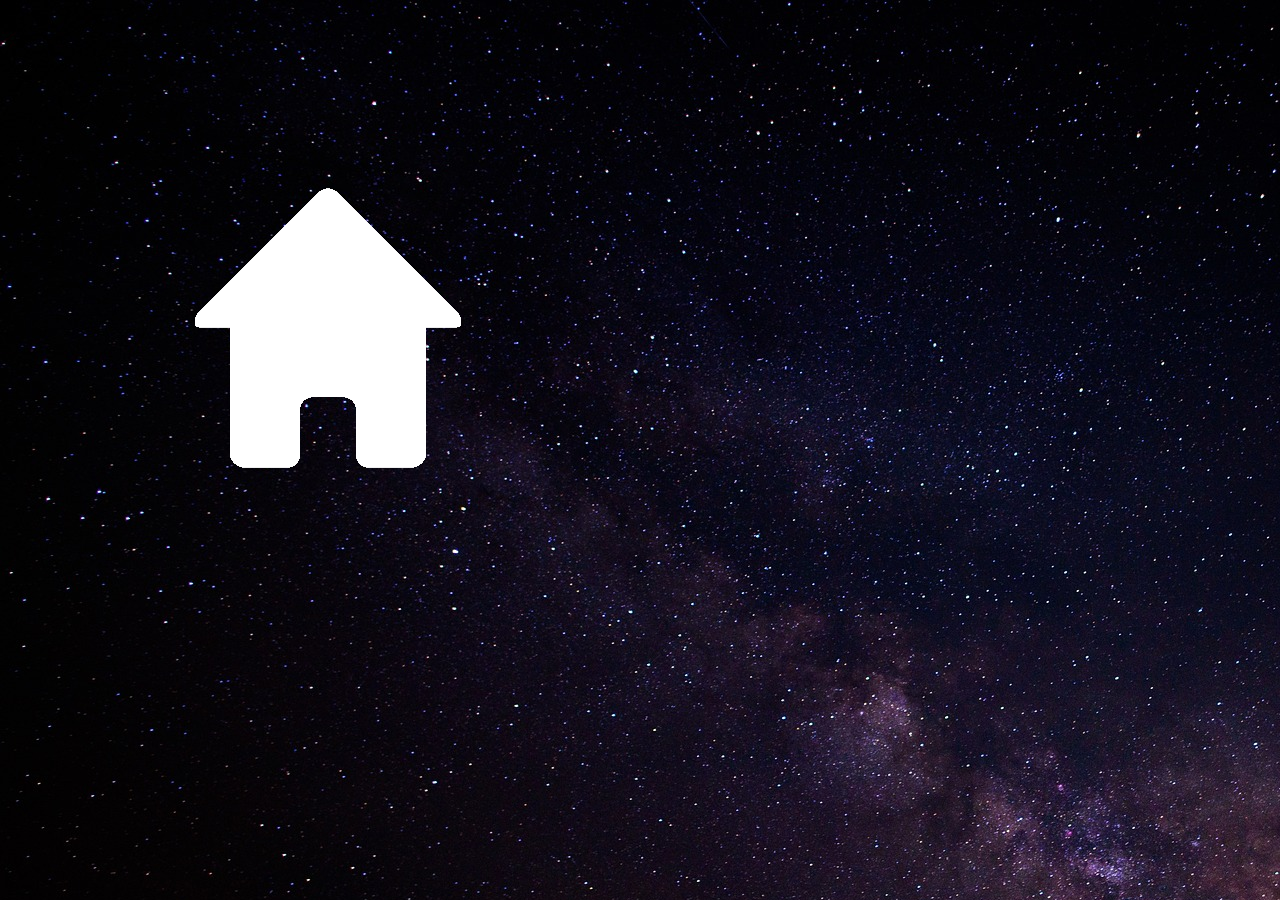
==== members.html @ c080bdeb "홈페이지 작업" ====
<!DOCTYPE html>
<html lang="en">
<head>
    <meta charset="UTF-8">
    <meta name="viewport" content="width=device-width, initial-scale=1.0">
    <title>회원목록</title>
    <link rel="stylesheet" href="css/members.css">
</head>
<body>
    <div id="home_bt">
        <a href="index.html"><img src="images/home.png"></a>
    </div>
</body>
</html>
---- css/members.css ----
html {
    background-image: url("../images/background_space.jpg");
}
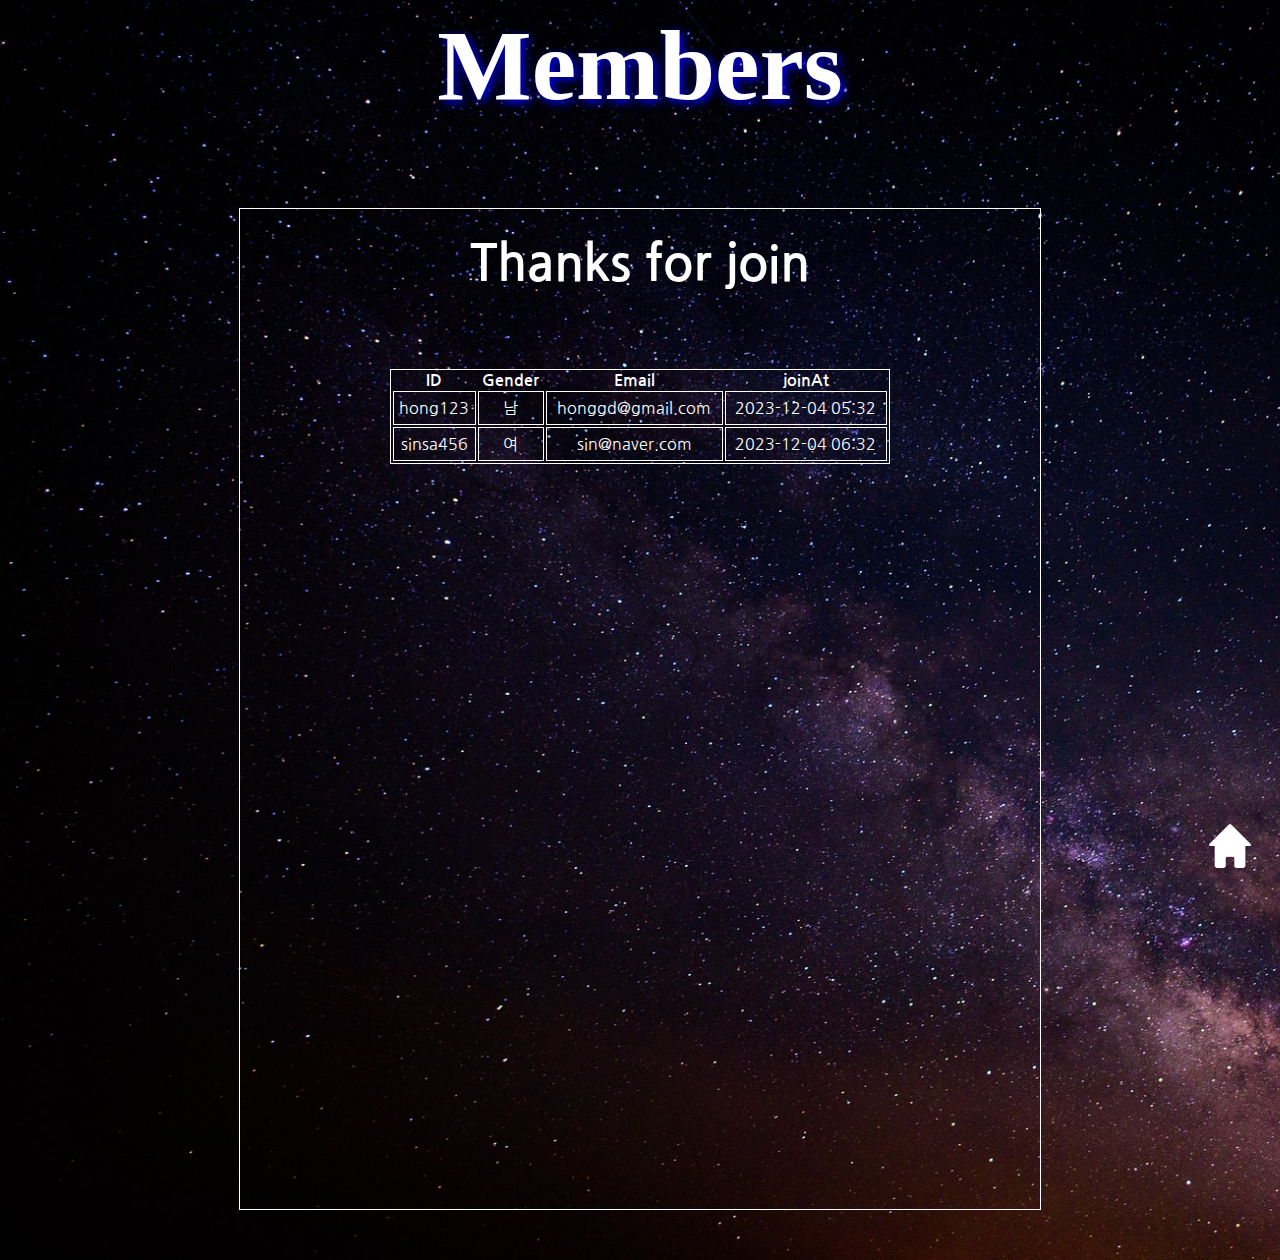
==== commit e64069f0: "페이지완성" ====
--- a/members.html
+++ b/members.html
@@ -7,8 +7,37 @@
     <link rel="stylesheet" href="css/members.css">
 </head>
 <body>
+    <h2>Members</h2>
+    <div id="contents">
+        <h3>Thanks for join</h3>
+        <table>
+            <thead>
+                <tr>
+                    <th>ID</th>
+                    <th>Gender</th>
+                    <th>Email</th>
+                    <th>joinAt</th>
+                </tr>
+            </thead>
+            <tbody>
+                <tr>
+                    <td>hong123</td>
+                    <td>남</td>
+                    <td>honggd@gmail.com</td>
+                    <td>2023-12-04 05:32</td>
+                </tr>
+                <tr>
+                    <td>sinsa456</td>
+                    <td>여</td>
+                    <td>sin@naver.com</td>
+                    <td>2023-12-04 06:32</td>
+                </tr>
+            </tbody>
+        </table>
+    </div>
     <div id="home_bt">
         <a href="index.html"><img src="images/home.png"></a>
     </div>
+    
 </body>
 </html>--- a/css/members.css
+++ b/css/members.css
@@ -1,3 +1,65 @@
+@import url('https://fonts.googleapis.com/css2?family=Gaegu:wght@300&family=Nanum+Gothic:wght@800&display=swap');
+
 html {
     background-image: url("../images/background_space.jpg");
+    background-size: cover;
+}
+
+h2 {
+    width: 500px;
+    height: 150px;
+    padding: 0;
+    margin: 0 auto;
+    font-size: 100px;
+    text-align: center;
+    font-weight: bold;
+    color: white;
+    text-shadow: 3px 3px 10px blue;
+}
+
+h3 {
+    width: 400px;
+    height: 100px;
+    padding: 0;
+    margin: 30px auto;
+    font-size: 50px;
+    text-align: center;
+    font-family: 'Nanum Gothic', sans-serif;
+}
+
+div#contents {
+    margin: 50px auto;
+    width: 800px;
+    height: 1000px;
+    color: #fff;
+    border: 1px solid #fff;
+}
+
+div#contents table {
+    margin: 20px auto;
+    width: 500px;
+    border: 1px solid #fff;
+    font-family: 'Nanum Gothic', sans-serif;
+}
+div#contents table tbody td {
+    border: 1px solid #fff;
+    height: 30px;
+    text-align: center;
+}
+
+div#home_bt {
+    position: fixed;
+    bottom: 0;
+    right: 0;
+    transition-duration: 1s;
+}
+div#home_bt img {
+    width: 100px;
+    height: 100px;
+}
+
+div#home_bt:hover {
+    cursor: pointer;
+    filter: drop-shadow(3px 3px 10px blue);
+    transform:translateY(-10px);
 }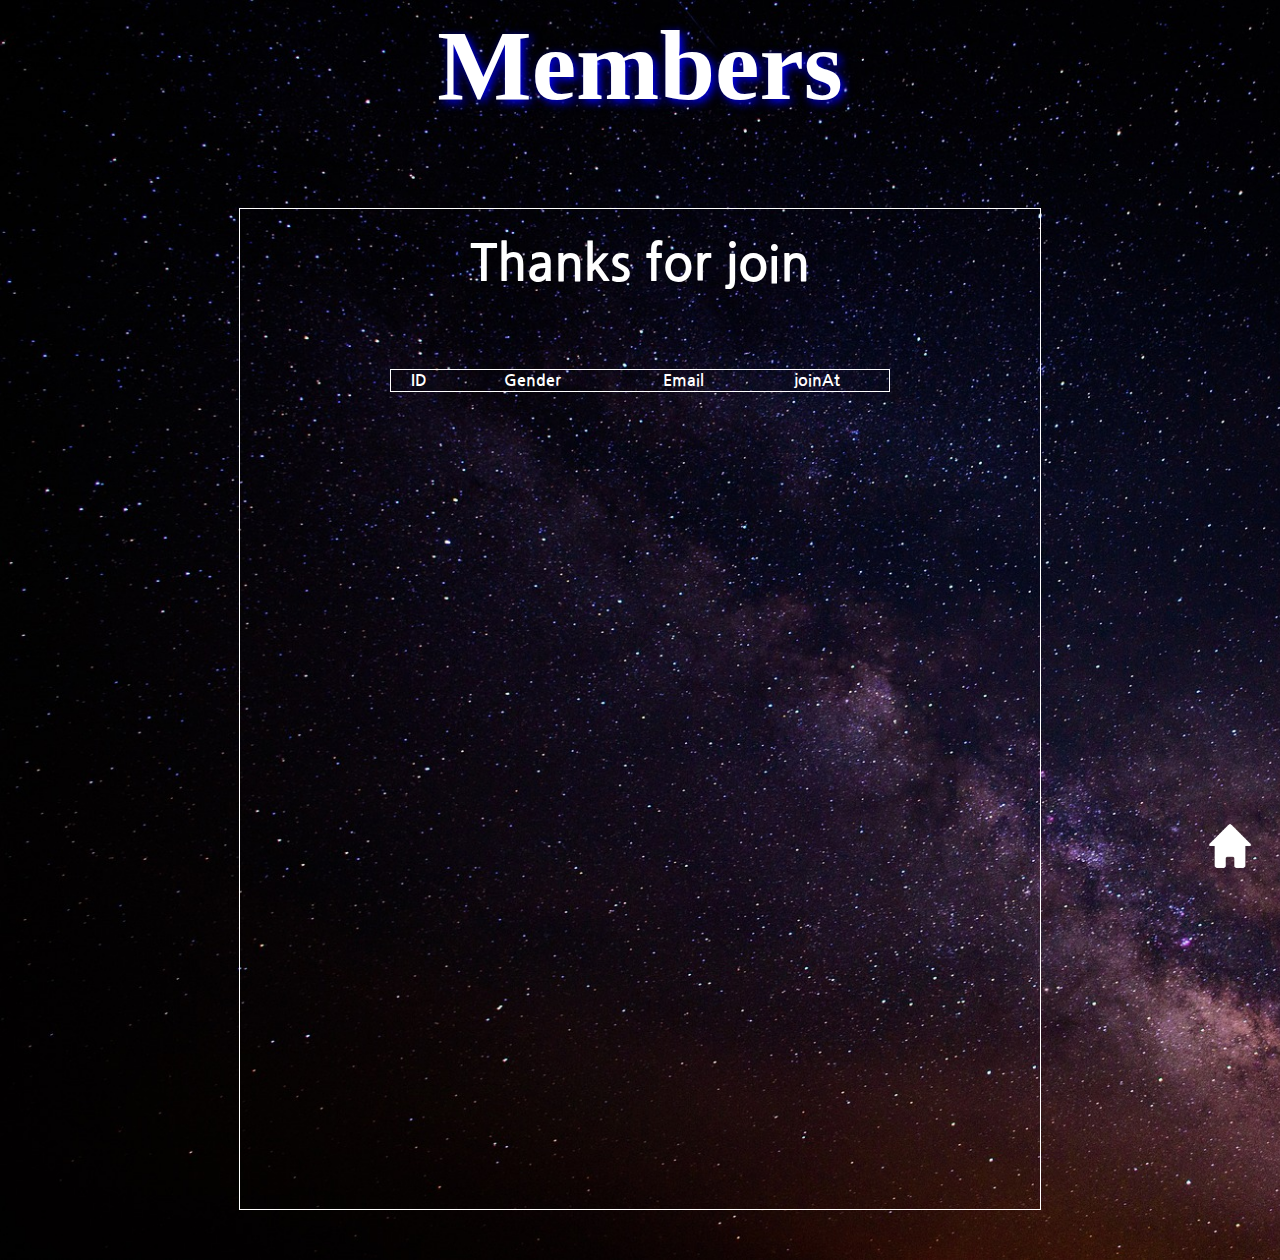
==== commit 296db0d9: "회원가입, 테이블목록 구현" ====
--- a/members.html
+++ b/members.html
@@ -20,24 +20,12 @@
                 </tr>
             </thead>
             <tbody>
-                <tr>
-                    <td>hong123</td>
-                    <td>남</td>
-                    <td>honggd@gmail.com</td>
-                    <td>2023-12-04 05:32</td>
-                </tr>
-                <tr>
-                    <td>sinsa456</td>
-                    <td>여</td>
-                    <td>sin@naver.com</td>
-                    <td>2023-12-04 06:32</td>
-                </tr>
             </tbody>
         </table>
     </div>
     <div id="home_bt">
         <a href="index.html"><img src="images/home.png"></a>
     </div>
-    
+    <script src="js/members.js"></script>
 </body>
 </html>